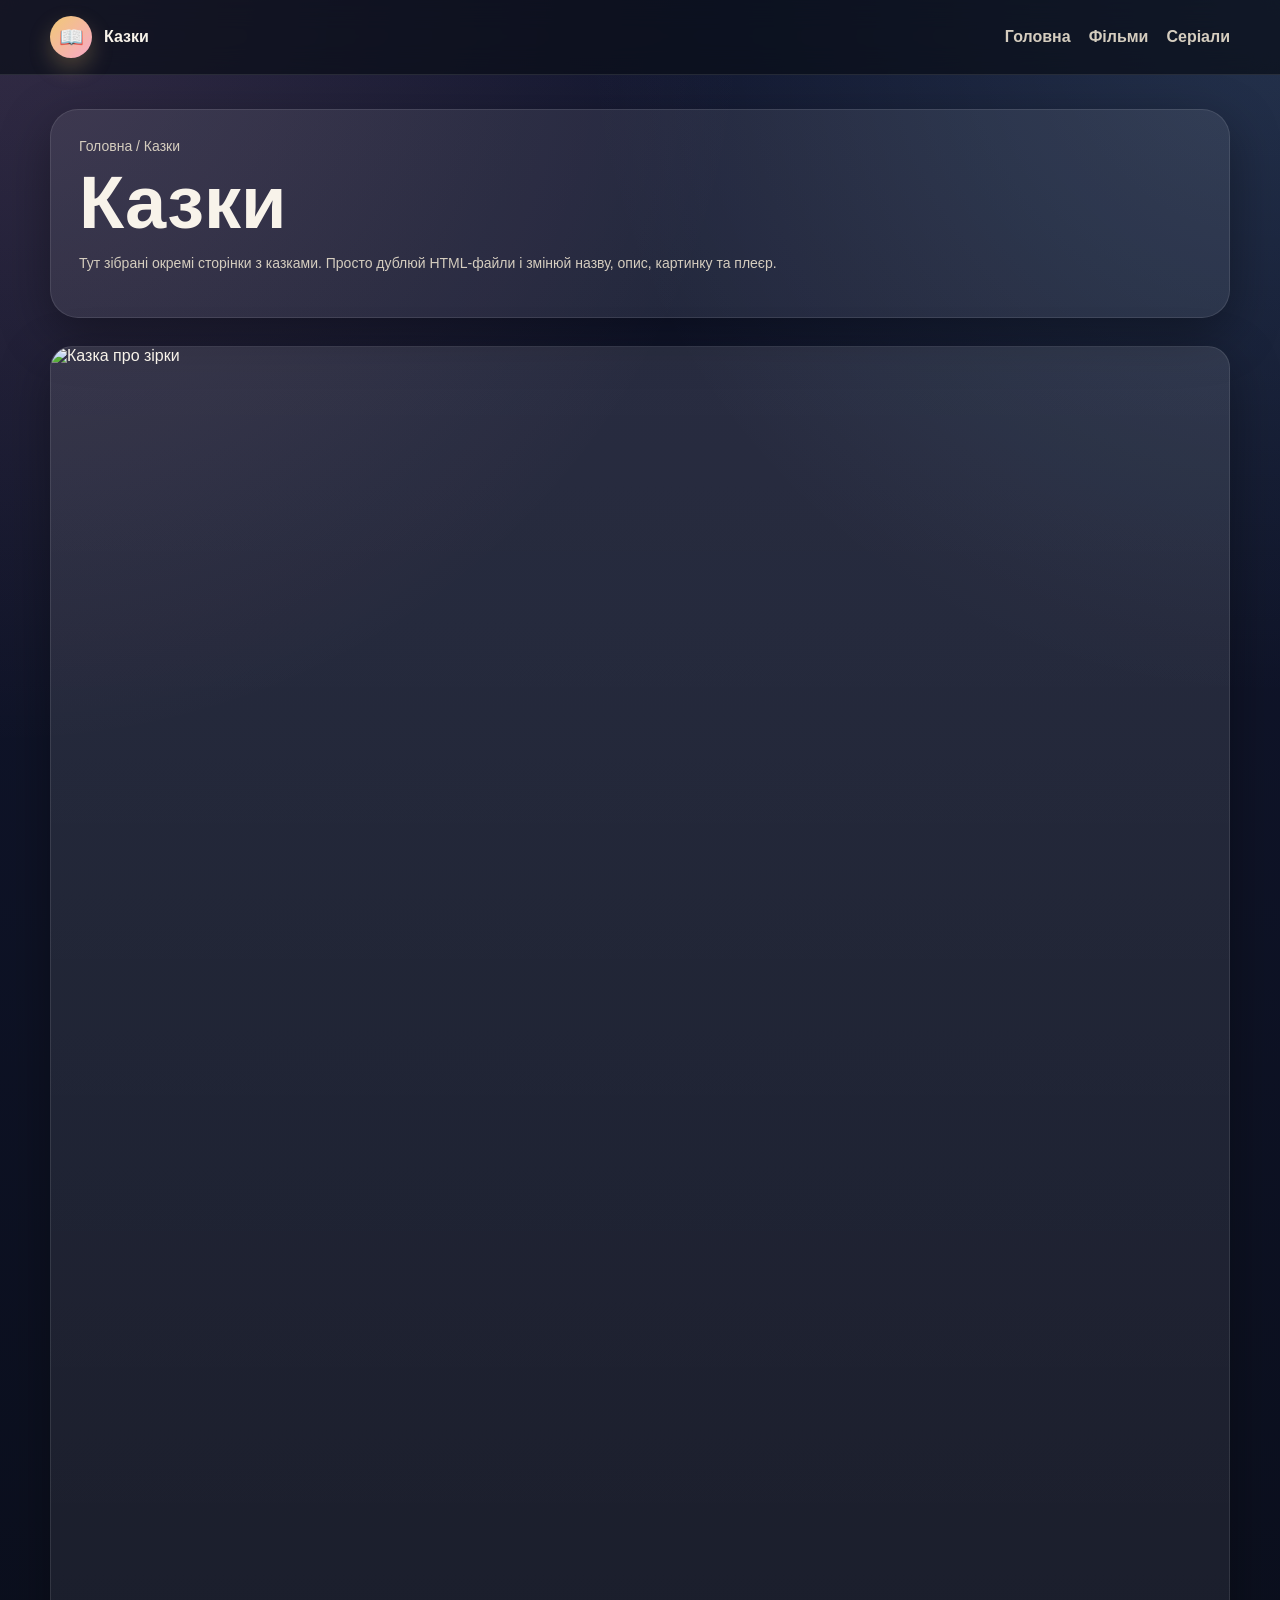
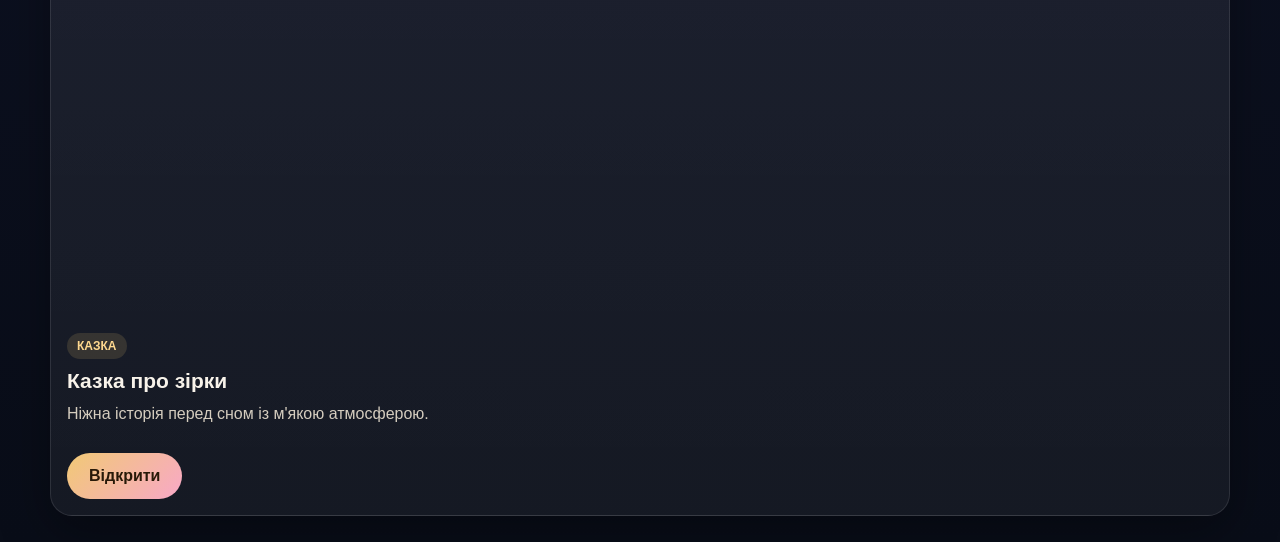
==== fairy-tales/index.html @ 1354e846 "Add files via upload" ====
<!DOCTYPE html>
<html lang="uk">
<head>
  <meta charset="UTF-8" />
  <meta name="viewport" content="width=device-width, initial-scale=1.0" />
  <title>Казки</title>
  <link rel="stylesheet" href="../style.css" />
</head>
<body>
  <header class="topbar">
    <div class="container topbar-inner">
      <div class="brand"><div class="brand-mark">📖</div><div>Казки</div></div>
      <nav class="nav">
        <a href="../index.html">Головна</a>
        <a href="../movies/index.html">Фільми</a>
        <a href="../series/index.html">Серіали</a>
      </nav>
    </div>
  </header>
  <main class="page-hero">
    <div class="container">
      <div class="page-box">
        <div class="breadcrumbs"><a href="../index.html">Головна</a> / Казки</div>
        <h1>Казки</h1>
        <p class="note">Тут зібрані окремі сторінки з казками. Просто дублюй HTML-файли і змінюй назву, опис, картинку та плеєр.</p>
      </div>
    </div>
    <section class="section">
      <div class="container">
        <div class="grid">
          <article class="card">
            <img class="card-cover" src="https://images.unsplash.com/photo-1502086223501-7ea6ecd79368?auto=format&fit=crop&w=800&q=80" alt="Казка про зірки">
            <div class="card-body">
              <div class="card-tag">Казка</div>
              <h3>Казка про зірки</h3>
              <p>Ніжна історія перед сном із м'якою атмосферою.</p>
              <div class="actions"><a class="btn btn-primary" href="./kazka-pro-zirky.html">Відкрити</a></div>
            </div>
          </article>
        </div>
      </div>
    </section>
  </main>
</body>
</html>
---- style.css ----
:root {
  --bg: #0b1020;
  --bg-soft: #121930;
  --surface: rgba(255,255,255,0.08);
  --surface-2: rgba(255,255,255,0.12);
  --border: rgba(255,255,255,0.1);
  --text: #f8f3ea;
  --muted: #d5cdbf;
  --gold: #f1c975;
  --rose: #f8a8c7;
  --blue: #93d8ff;
  --shadow: 0 16px 50px rgba(0,0,0,0.35);
  --radius: 22px;
}
* { box-sizing: border-box; }
html { scroll-behavior: smooth; }
body {
  margin: 0;
  font-family: Arial, sans-serif;
  color: var(--text);
  background:
    radial-gradient(circle at top left, rgba(248,168,199,0.14), transparent 30%),
    radial-gradient(circle at top right, rgba(147,216,255,0.14), transparent 28%),
    linear-gradient(180deg, #121730 0%, #090d18 100%);
}
a { color: inherit; text-decoration: none; }
img { max-width: 100%; display: block; }
.container { width: min(1180px, calc(100% - 32px)); margin: 0 auto; }
.topbar {
  position: sticky; top: 0; z-index: 20;
  backdrop-filter: blur(14px);
  background: rgba(9,13,24,0.7);
  border-bottom: 1px solid var(--border);
}
.topbar-inner {
  display: flex; align-items: center; justify-content: space-between;
  gap: 14px; padding: 16px 0;
}
.brand { display: flex; align-items: center; gap: 12px; font-weight: 800; }
.brand-mark {
  width: 42px; height: 42px; border-radius: 50%; display: grid; place-items: center;
  background: linear-gradient(135deg, var(--gold), var(--rose)); color: #2b1b07; font-size: 20px;
  box-shadow: 0 10px 22px rgba(241,201,117,0.25);
}
.nav { display: flex; gap: 18px; flex-wrap: wrap; color: var(--muted); font-weight: 700; }
.hero { padding: 42px 0 26px; }
.hero-card {
  min-height: 500px; border-radius: 32px; overflow: hidden; box-shadow: var(--shadow);
  display: grid; align-items: end;
  background:
    linear-gradient(120deg, rgba(8,12,24,0.78), rgba(18,26,48,0.55)),
    url('https://images.unsplash.com/photo-1518709766631-a6a7f45921c3?auto=format&fit=crop&w=1600&q=80') center/cover;
}
.hero-overlay { padding: 42px; max-width: 700px; }
.badge {
  display: inline-block; padding: 8px 14px; border-radius: 999px;
  background: rgba(255,255,255,0.12); color: #fff3cf; font-size: 13px; font-weight: 800;
  margin-bottom: 16px;
}
h1 { margin: 0 0 14px; font-size: clamp(40px, 6vw, 74px); line-height: 0.95; }
.hero p { margin: 0; max-width: 58ch; color: #f3eadc; font-size: 18px; line-height: 1.7; }
.actions { display: flex; gap: 14px; flex-wrap: wrap; margin-top: 26px; }
.btn {
  display: inline-flex; align-items: center; justify-content: center; padding: 14px 22px;
  border-radius: 999px; border: 0; cursor: pointer; font-weight: 800;
}
.btn-primary { background: linear-gradient(135deg, var(--gold), var(--rose)); color: #281908; }
.btn-secondary { background: rgba(255,255,255,0.12); color: var(--text); border: 1px solid var(--border); }
.section { padding: 28px 0 8px; }
.section-head { display: flex; align-items: center; justify-content: space-between; gap: 16px; margin-bottom: 18px; }
.section-title { font-size: 28px; font-weight: 800; }
.section-link { color: var(--gold); font-weight: 700; }
.grid { display: grid; grid-template-columns: repeat(auto-fit, minmax(220px, 1fr)); gap: 18px; }
.card {
  overflow: hidden; border-radius: var(--radius); background: linear-gradient(180deg, rgba(255,255,255,0.1), rgba(255,255,255,0.05));
  border: 1px solid var(--border); box-shadow: var(--shadow);
}
.card-cover { aspect-ratio: 3/4; width: 100%; object-fit: cover; }
.card-body { padding: 16px; }
.card-tag {
  display: inline-block; margin-bottom: 10px; padding: 6px 10px; border-radius: 999px;
  background: rgba(241,201,117,0.14); color: #ffd98f; font-size: 12px; font-weight: 800; text-transform: uppercase;
}
.card h3, .card h2 { margin: 0 0 8px; font-size: 21px; }
.card p { margin: 0; color: var(--muted); line-height: 1.6; }
.page-hero {
  padding: 34px 0 18px;
}
.page-box {
  border-radius: 28px; padding: 28px; border: 1px solid var(--border); background: var(--surface); box-shadow: var(--shadow);
}
.breadcrumbs { color: var(--muted); font-size: 14px; margin-bottom: 14px; }
.video-box {
  position: relative; width: 100%; padding-top: 56.25%; background: #000; border-radius: 18px; overflow: hidden; margin-top: 18px;
}
.video-box iframe { position: absolute; inset: 0; width: 100%; height: 100%; border: 0; }
.list { list-style: none; padding: 0; margin: 18px 0 0; display: grid; gap: 10px; }
.list li a, .episode-btn {
  display: block; padding: 14px 16px; border-radius: 14px; background: rgba(255,255,255,0.08); border: 1px solid var(--border);
}
.footer { padding: 44px 0 54px; text-align: center; color: #cbc2b3; font-size: 14px; }
.player-layout { display: grid; grid-template-columns: 320px 1fr; gap: 20px; }
.sidebar-box, .content-box {
  border-radius: 24px; background: var(--surface); border: 1px solid var(--border); box-shadow: var(--shadow); padding: 18px;
}
select {
  width: 100%; padding: 12px; border-radius: 12px; border: 1px solid var(--border); background: rgba(255,255,255,0.08); color: var(--text);
}
.episode-btn { color: var(--text); cursor: pointer; margin-bottom: 10px; }
.episode-btn.active { background: rgba(241,201,117,0.18); border-color: rgba(241,201,117,0.3); }
.note { color: var(--muted); font-size: 14px; line-height: 1.6; }
@media (max-width: 900px) {
  .topbar-inner { flex-direction: column; align-items: flex-start; }
  .hero-overlay { padding: 28px; }
  .player-layout { grid-template-columns: 1fr; }
}
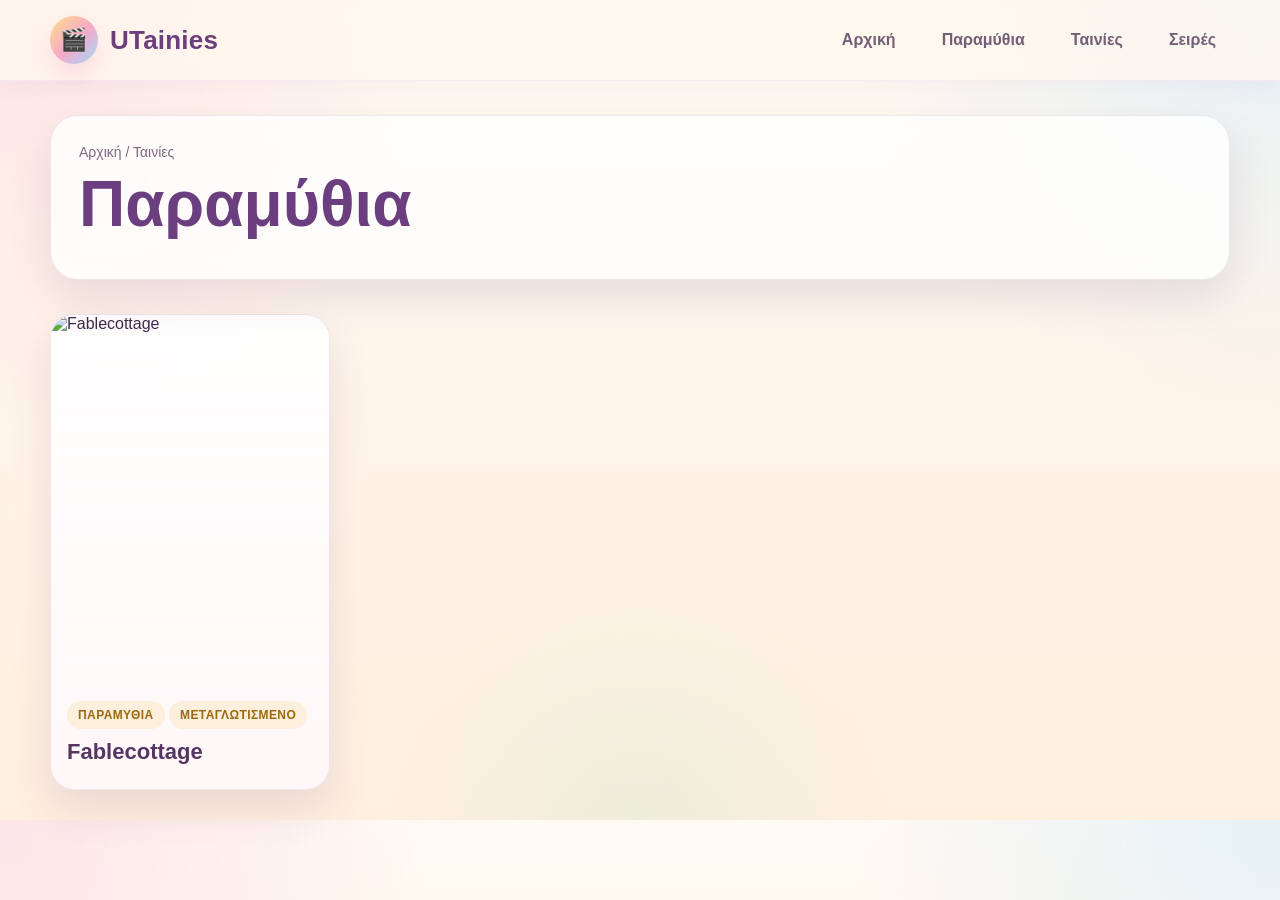
==== commit eab8110e: "Update index.html" ====
--- a/fairy-tales/index.html
+++ b/fairy-tales/index.html
@@ -1,42 +1,49 @@
 <!DOCTYPE html>
-<html lang="uk">
+<html lang="el">
 <head>
   <meta charset="UTF-8" />
   <meta name="viewport" content="width=device-width, initial-scale=1.0" />
-  <title>Казки</title>
+  <title>Παραμύθια | UTainies</title>
   <link rel="stylesheet" href="../style.css" />
 </head>
 <body>
   <header class="topbar">
     <div class="container topbar-inner">
-      <div class="brand"><div class="brand-mark">📖</div><div>Казки</div></div>
+      <div class="brand">
+        <div class="brand-mark">🎬</div>
+        <div>UTainies</div>
+      </div>
       <nav class="nav">
-        <a href="../index.html">Головна</a>
-        <a href="../movies/index.html">Фільми</a>
-        <a href="../series/index.html">Серіали</a>
+        <a href="../index.html">Αρχική</a>
+        <a href="../fairy-tales/index.html">Παραμύθια</a>
+        <a href="./index.html">Ταινίες</a>
+        <a href="../series/index.html">Σειρές</a>
       </nav>
     </div>
   </header>
+
   <main class="page-hero">
     <div class="container">
       <div class="page-box">
-        <div class="breadcrumbs"><a href="../index.html">Головна</a> / Казки</div>
-        <h1>Казки</h1>
-        <p class="note">Тут зібрані окремі сторінки з казками. Просто дублюй HTML-файли і змінюй назву, опис, картинку та плеєр.</p>
+        <div class="breadcrumbs"><a href="../index.html">Αρχική</a> / Ταινίες</div>
+        <h1>Παραμύθια</h1>
       </div>
     </div>
+
     <section class="section">
       <div class="container">
-        <div class="grid">
-          <article class="card">
-            <img class="card-cover" src="https://images.unsplash.com/photo-1502086223501-7ea6ecd79368?auto=format&fit=crop&w=800&q=80" alt="Казка про зірки">
-            <div class="card-body">
-              <div class="card-tag">Казка</div>
-              <h3>Казка про зірки</h3>
-              <p>Ніжна історія перед сном із м'якою атмосферою.</p>
-              <div class="actions"><a class="btn btn-primary" href="./kazka-pro-zirky.html">Відкрити</a></div>
-            </div>
-          </article>
+        <div class="movies-grid">
+          <a class="movie-card-link" href="./fablecottage.html">
+            <article class="movie-card">
+              <img class="movie-poster" src="https://media.thefablecottage.com/stories/images/beebear01.jpg" alt="Fablecottage">
+              <div class="movie-card-body">
+                                <div class="card-tag">Παραμύθια</div>
+                <div class="card-tag">Mεταγλωτισμένο</div>
+                <h3 class="movie-title">Fablecottage</h3>
+              </div>
+            </article>
+          </a>
+
         </div>
       </div>
     </section>
--- a/style.css
+++ b/style.css
@@ -1,116 +1,545 @@
 :root {
-  --bg: #0b1020;
-  --bg-soft: #121930;
-  --surface: rgba(255,255,255,0.08);
-  --surface-2: rgba(255,255,255,0.12);
-  --border: rgba(255,255,255,0.1);
-  --text: #f8f3ea;
-  --muted: #d5cdbf;
-  --gold: #f1c975;
-  --rose: #f8a8c7;
-  --blue: #93d8ff;
-  --shadow: 0 16px 50px rgba(0,0,0,0.35);
-  --radius: 22px;
-}
-* { box-sizing: border-box; }
-html { scroll-behavior: smooth; }
+  --bg: #fff8ef;
+  --bg-soft: #fff2e1;
+  --surface: rgba(255, 255, 255, 0.78);
+  --surface-2: rgba(255, 255, 255, 0.9);
+  --border: rgba(122, 73, 122, 0.12);
+  --text: #3f2a49;
+  --muted: #7d6a7f;
+
+  --gold: #f3c86a;
+  --rose: #f59bbc;
+  --blue: #8ed3ff;
+  --berry: #8c5cff;
+  --mint: #9be7c4;
+
+  --shadow: 0 18px 40px rgba(116, 74, 124, 0.14);
+  --shadow-soft: 0 10px 24px rgba(116, 74, 124, 0.08);
+
+  --radius: 24px;
+  --radius-lg: 32px;
+  --radius-pill: 999px;
+
+  --container: 1180px;
+}
+
+*,
+*::before,
+*::after {
+  box-sizing: border-box;
+}
+
+html {
+  scroll-behavior: smooth;
+}
+
 body {
   margin: 0;
   font-family: Arial, sans-serif;
   color: var(--text);
   background:
-    radial-gradient(circle at top left, rgba(248,168,199,0.14), transparent 30%),
-    radial-gradient(circle at top right, rgba(147,216,255,0.14), transparent 28%),
-    linear-gradient(180deg, #121730 0%, #090d18 100%);
-}
-a { color: inherit; text-decoration: none; }
-img { max-width: 100%; display: block; }
-.container { width: min(1180px, calc(100% - 32px)); margin: 0 auto; }
+    radial-gradient(circle at top left, rgba(245,155,188,0.22), transparent 28%),
+    radial-gradient(circle at top right, rgba(142,211,255,0.22), transparent 28%),
+    radial-gradient(circle at bottom center, rgba(155,231,196,0.18), transparent 24%),
+    linear-gradient(180deg, #fffaf4 0%, #fff4e8 52%, #ffefdf 100%);
+}
+
+a {
+  color: inherit;
+  text-decoration: none;
+}
+
+img {
+  max-width: 100%;
+  display: block;
+}
+
+.container {
+  width: min(var(--container), calc(100% - 32px));
+  margin: 0 auto;
+}
+
 .topbar {
-  position: sticky; top: 0; z-index: 20;
+  position: sticky;
+  top: 0;
+  z-index: 20;
   backdrop-filter: blur(14px);
-  background: rgba(9,13,24,0.7);
-  border-bottom: 1px solid var(--border);
-}
+  background: rgba(255, 248, 239, 0.72);
+  border-bottom: 1px solid rgba(140, 92, 255, 0.08);
+  box-shadow: 0 6px 20px rgba(130, 103, 154, 0.06);
+}
+
 .topbar-inner {
-  display: flex; align-items: center; justify-content: space-between;
-  gap: 14px; padding: 16px 0;
-}
-.brand { display: flex; align-items: center; gap: 12px; font-weight: 800; }
+  display: flex;
+  align-items: center;
+  justify-content: space-between;
+  gap: 14px;
+  padding: 16px 0;
+}
+
+.brand {
+  display: flex;
+  align-items: center;
+  gap: 12px;
+  font-family: Arial, sans-serif;
+  font-size: 26px;
+  font-weight: 800;
+  color: #6c3f7c;
+  letter-spacing: 0.2px;
+}
+
 .brand-mark {
-  width: 42px; height: 42px; border-radius: 50%; display: grid; place-items: center;
-  background: linear-gradient(135deg, var(--gold), var(--rose)); color: #2b1b07; font-size: 20px;
-  box-shadow: 0 10px 22px rgba(241,201,117,0.25);
-}
-.nav { display: flex; gap: 18px; flex-wrap: wrap; color: var(--muted); font-weight: 700; }
-.hero { padding: 42px 0 26px; }
+  width: 48px;
+  height: 48px;
+  border-radius: 50%;
+  display: grid;
+  place-items: center;
+  background: linear-gradient(135deg, #ffe08a, #f7a8c7 52%, #9fdcff 100%);
+  color: #5c3568;
+  font-size: 22px;
+  box-shadow: 0 12px 24px rgba(245,155,188,0.28);
+}
+
+.nav {
+  display: flex;
+  gap: 18px;
+  flex-wrap: wrap;
+  color: #745f77;
+  font-weight: 800;
+}
+
+.nav a {
+  padding: 10px 14px;
+  border-radius: 999px;
+}
+
+.nav a:hover {
+  background: rgba(255,255,255,0.62);
+  color: #5d3d69;
+}
+
+.hero {
+  padding: 44px 0 30px;
+}
+
 .hero-card {
-  min-height: 500px; border-radius: 32px; overflow: hidden; box-shadow: var(--shadow);
-  display: grid; align-items: end;
+  position: relative;
+  min-height: 560px;
+  border-radius: 36px;
+  overflow: hidden;
+  box-shadow: 0 26px 60px rgba(143, 98, 156, 0.18);
+  display: grid;
+  align-items: end;
   background:
-    linear-gradient(120deg, rgba(8,12,24,0.78), rgba(18,26,48,0.55)),
-    url('https://images.unsplash.com/photo-1518709766631-a6a7f45921c3?auto=format&fit=crop&w=1600&q=80') center/cover;
-}
-.hero-overlay { padding: 42px; max-width: 700px; }
+    linear-gradient(120deg, rgba(101, 57, 120, 0.24), rgba(255,255,255,0.08)),
+    linear-gradient(180deg, rgba(72, 32, 94, 0.16), rgba(77, 36, 88, 0.42)),
+    url('https://image.tmdb.org/t/p/original/19s4DNIDKbK1zXFxov5J4ECFogl.jpg') center/cover;
+}
+
+.hero-card::after {
+  content: "";
+  position: absolute;
+  inset: auto -40px -40px auto;
+  width: 240px;
+  height: 240px;
+  background: radial-gradient(circle, rgba(255,255,255,0.24), transparent 65%);
+  pointer-events: none;
+}
+
+.hero-overlay {
+  position: relative;
+  z-index: 1;
+  padding: 44px;
+  max-width: 760px;
+}
+
 .badge {
-  display: inline-block; padding: 8px 14px; border-radius: 999px;
-  background: rgba(255,255,255,0.12); color: #fff3cf; font-size: 13px; font-weight: 800;
-  margin-bottom: 16px;
-}
-h1 { margin: 0 0 14px; font-size: clamp(40px, 6vw, 74px); line-height: 0.95; }
-.hero p { margin: 0; max-width: 58ch; color: #f3eadc; font-size: 18px; line-height: 1.7; }
-.actions { display: flex; gap: 14px; flex-wrap: wrap; margin-top: 26px; }
+  display: inline-block;
+  padding: 9px 15px;
+  border-radius: var(--radius-pill);
+  background: rgba(255,255,255,0.22);
+  border: 1px solid rgba(255,255,255,0.24);
+  color: #fff7df;
+  font-size: 13px;
+  font-weight: 800;
+  margin-bottom: 18px;
+  backdrop-filter: blur(8px);
+}
+
+h1 {
+  margin: 0 0 16px;
+  font-family: Arial, sans-serif;
+  font-size: clamp(42px, 6vw, 78px);
+  line-height: 0.95;
+  color: #fffaf6;
+  text-shadow: 0 4px 18px rgba(72, 29, 84, 0.22);
+}
+
+.page-box h1 {
+  color: #6b3f7f;
+  text-shadow: none;
+  font-size: clamp(38px, 5vw, 64px);
+}
+
+.page-box .note,
+.page-box p {
+  color: #6f6174;
+}
+
+.hero p {
+  margin: 0;
+  max-width: 58ch;
+  color: #fff4ec;
+  font-size: 18px;
+  line-height: 1.75;
+}
+
+.actions {
+  display: flex;
+  gap: 14px;
+  flex-wrap: wrap;
+  margin-top: 28px;
+}
+
 .btn {
-  display: inline-flex; align-items: center; justify-content: center; padding: 14px 22px;
-  border-radius: 999px; border: 0; cursor: pointer; font-weight: 800;
-}
-.btn-primary { background: linear-gradient(135deg, var(--gold), var(--rose)); color: #281908; }
-.btn-secondary { background: rgba(255,255,255,0.12); color: var(--text); border: 1px solid var(--border); }
-.section { padding: 28px 0 8px; }
-.section-head { display: flex; align-items: center; justify-content: space-between; gap: 16px; margin-bottom: 18px; }
-.section-title { font-size: 28px; font-weight: 800; }
-.section-link { color: var(--gold); font-weight: 700; }
-.grid { display: grid; grid-template-columns: repeat(auto-fit, minmax(220px, 1fr)); gap: 18px; }
+  display: inline-flex;
+  align-items: center;
+  justify-content: center;
+  min-height: 48px;
+  padding: 14px 24px;
+  border-radius: var(--radius-pill);
+  border: 1px solid transparent;
+  cursor: pointer;
+  font-weight: 800;
+  box-shadow: var(--shadow-soft);
+}
+
+.btn-primary {
+  background: linear-gradient(135deg, #ffd878, #f6a7c2 55%, #9fdcff 100%);
+  color: #4f2f5b;
+}
+
+.btn-primary:hover {
+  transform: translateY(-1px);
+  box-shadow: 0 16px 30px rgba(245,155,188,0.22);
+}
+
+.btn-secondary {
+  background: rgba(255,255,255,0.2);
+  color: #fffaf7;
+  border: 1px solid rgba(255,255,255,0.28);
+  backdrop-filter: blur(8px);
+}
+
+.btn-secondary:hover {
+  background: rgba(255,255,255,0.28);
+}
+
+.section {
+  padding: 34px 0 12px;
+}
+
+.section-head {
+  display: flex;
+  align-items: center;
+  justify-content: space-between;
+  gap: 16px;
+  margin-bottom: 20px;
+}
+
+.section-title {
+  font-family: Arial, sans-serif;
+  font-size: 32px;
+  font-weight: 800;
+  color: #5c3a6e;
+}
+
+.section-link {
+  color: #a0621d;
+  font-weight: 800;
+}
+
+.grid {
+  display: grid;
+  grid-template-columns: repeat(auto-fit, minmax(240px, 1fr));
+  gap: 20px;
+}
+
 .card {
-  overflow: hidden; border-radius: var(--radius); background: linear-gradient(180deg, rgba(255,255,255,0.1), rgba(255,255,255,0.05));
-  border: 1px solid var(--border); box-shadow: var(--shadow);
-}
-.card-cover { aspect-ratio: 3/4; width: 100%; object-fit: cover; }
-.card-body { padding: 16px; }
+  overflow: hidden;
+  border-radius: var(--radius);
+  background: linear-gradient(180deg, rgba(255,255,255,0.92), rgba(255,248,252,0.86));
+  border: 1px solid var(--border);
+  box-shadow: var(--shadow);
+  transition: transform 0.25s ease, box-shadow 0.25s ease;
+}
+
+.card:hover {
+  transform: translateY(-4px);
+  box-shadow: 0 22px 40px rgba(138, 95, 149, 0.18);
+}
+
+.card-cover {
+  aspect-ratio: 3 / 4;
+  width: 100%;
+  object-fit: cover;
+}
+
+.card-body {
+  padding: 18px;
+}
+
 .card-tag {
-  display: inline-block; margin-bottom: 10px; padding: 6px 10px; border-radius: 999px;
-  background: rgba(241,201,117,0.14); color: #ffd98f; font-size: 12px; font-weight: 800; text-transform: uppercase;
-}
-.card h3, .card h2 { margin: 0 0 8px; font-size: 21px; }
-.card p { margin: 0; color: var(--muted); line-height: 1.6; }
+  display: inline-block;
+  margin-bottom: 10px;
+  padding: 7px 11px;
+  border-radius: 999px;
+  background: rgba(243,200,106,0.2);
+  color: #9b6a10;
+  font-size: 12px;
+  font-weight: 800;
+  text-transform: uppercase;
+  letter-spacing: 0.4px;
+}
+
+.card h3,
+.card h2 {
+  margin: 0 0 8px;
+  font-family: Arial, sans-serif;
+  font-size: 24px;
+  line-height: 1.05;
+  color: #553562;
+}
+
+.card p {
+  margin: 0;
+  color: var(--muted);
+  line-height: 1.7;
+}
+
 .page-hero {
   padding: 34px 0 18px;
 }
+
 .page-box {
-  border-radius: 28px; padding: 28px; border: 1px solid var(--border); background: var(--surface); box-shadow: var(--shadow);
-}
-.breadcrumbs { color: var(--muted); font-size: 14px; margin-bottom: 14px; }
+  border-radius: 28px;
+  padding: 28px;
+  border: 1px solid var(--border);
+  background: var(--surface);
+  backdrop-filter: blur(12px);
+  box-shadow: var(--shadow);
+}
+
+.breadcrumbs {
+  color: var(--muted);
+  font-size: 14px;
+  margin-bottom: 14px;
+}
+
 .video-box {
-  position: relative; width: 100%; padding-top: 56.25%; background: #000; border-radius: 18px; overflow: hidden; margin-top: 18px;
-}
-.video-box iframe { position: absolute; inset: 0; width: 100%; height: 100%; border: 0; }
-.list { list-style: none; padding: 0; margin: 18px 0 0; display: grid; gap: 10px; }
-.list li a, .episode-btn {
-  display: block; padding: 14px 16px; border-radius: 14px; background: rgba(255,255,255,0.08); border: 1px solid var(--border);
-}
-.footer { padding: 44px 0 54px; text-align: center; color: #cbc2b3; font-size: 14px; }
-.player-layout { display: grid; grid-template-columns: 320px 1fr; gap: 20px; }
-.sidebar-box, .content-box {
-  border-radius: 24px; background: var(--surface); border: 1px solid var(--border); box-shadow: var(--shadow); padding: 18px;
-}
+  position: relative;
+  width: 100%;
+  padding-top: 56.25%;
+  background: #140f1b;
+  border-radius: 20px;
+  overflow: hidden;
+  margin-top: 18px;
+  box-shadow: inset 0 0 0 1px rgba(255,255,255,0.08);
+}
+
+.video-box iframe {
+  position: absolute;
+  inset: 0;
+  width: 100%;
+  height: 100%;
+  border: 0;
+}
+
+.list {
+  list-style: none;
+  padding: 0;
+  margin: 18px 0 0;
+  display: grid;
+  gap: 10px;
+}
+
+.list li a,
+.episode-btn {
+  display: block;
+  padding: 14px 16px;
+  border-radius: 16px;
+  background: rgba(255,255,255,0.72);
+  border: 1px solid rgba(140, 92, 255, 0.1);
+  box-shadow: var(--shadow-soft);
+}
+
+.footer {
+  padding: 46px 0 58px;
+  text-align: center;
+  color: #8a748a;
+  font-size: 14px;
+}
+
+.player-layout {
+  display: grid;
+  grid-template-columns: 320px 1fr;
+  gap: 20px;
+}
+
+.sidebar-box,
+.content-box {
+  border-radius: 24px;
+  background: var(--surface);
+  border: 1px solid var(--border);
+  box-shadow: var(--shadow);
+  backdrop-filter: blur(12px);
+  padding: 18px;
+}
+
 select {
-  width: 100%; padding: 12px; border-radius: 12px; border: 1px solid var(--border); background: rgba(255,255,255,0.08); color: var(--text);
-}
-.episode-btn { color: var(--text); cursor: pointer; margin-bottom: 10px; }
-.episode-btn.active { background: rgba(241,201,117,0.18); border-color: rgba(241,201,117,0.3); }
-.note { color: var(--muted); font-size: 14px; line-height: 1.6; }
+  width: 100%;
+  padding: 12px;
+  border-radius: 14px;
+  border: 1px solid rgba(140, 92, 255, 0.16);
+  background: rgba(255,255,255,0.8);
+  color: var(--text);
+}
+
+.episode-btn {
+  color: var(--text);
+  cursor: pointer;
+  margin-bottom: 10px;
+}
+
+.episode-btn.active {
+  background: linear-gradient(135deg, rgba(255,216,120,0.42), rgba(245,155,188,0.28));
+  border-color: rgba(243,200,106,0.34);
+}
+
+.note {
+  color: var(--muted);
+  font-size: 14px;
+  line-height: 1.7;
+}
+
+/* Movies page */
+.movies-grid {
+  display: grid;
+  grid-template-columns: repeat(4, minmax(0, 1fr));
+  gap: 20px;
+}
+
+.movie-card-link {
+  display: block;
+  color: inherit;
+  text-decoration: none;
+}
+
+.movie-card {
+  overflow: hidden;
+  border-radius: var(--radius);
+  background: linear-gradient(180deg, rgba(255,255,255,0.92), rgba(255,248,252,0.86));
+  border: 1px solid var(--border);
+  box-shadow: var(--shadow);
+  transition: transform 0.25s ease, box-shadow 0.25s ease;
+  height: 100%;
+}
+
+.movie-card:hover {
+  transform: translateY(-4px);
+  box-shadow: 0 22px 40px rgba(138, 95, 149, 0.18);
+}
+
+.movie-poster {
+  aspect-ratio: 3 / 4;
+  width: 100%;
+  object-fit: cover;
+  display: block;
+}
+
+.movie-card-body {
+  padding: 16px;
+}
+
+.movie-title {
+  margin: 0 0 8px;
+  font-size: 22px;
+  font-weight: 800;
+  color: #553562;
+}
+
+.movie-desc {
+  margin: 0;
+  color: var(--muted);
+  line-height: 1.65;
+  font-size: 14px;
+}
+
+@media (max-width: 1100px) {
+  .movies-grid {
+    grid-template-columns: repeat(3, minmax(0, 1fr));
+  }
+}
+
 @media (max-width: 900px) {
-  .topbar-inner { flex-direction: column; align-items: flex-start; }
-  .hero-overlay { padding: 28px; }
-  .player-layout { grid-template-columns: 1fr; }
-}
+  .topbar-inner {
+    flex-direction: column;
+    align-items: flex-start;
+  }
+
+  .hero-overlay {
+    padding: 28px;
+  }
+
+  .player-layout {
+    grid-template-columns: 1fr;
+  }
+
+  .brand {
+    font-size: 24px;
+  }
+
+  .section-title {
+    font-size: 28px;
+  }
+}
+
+@media (max-width: 780px) {
+  .movies-grid {
+    grid-template-columns: repeat(2, minmax(0, 1fr));
+  }
+}
+
+@media (max-width: 640px) {
+  .hero-card {
+    min-height: 500px;
+    border-radius: 28px;
+  }
+
+  h1 {
+    font-size: clamp(36px, 11vw, 54px);
+  }
+
+  .hero p {
+    font-size: 16px;
+  }
+
+  .nav {
+    gap: 10px;
+  }
+
+  .nav a {
+    padding: 8px 10px;
+  }
+
+  .card h3,
+  .card h2 {
+    font-size: 22px;
+  }
+}
+
+@media (max-width: 520px) {
+  .movies-grid {
+    grid-template-columns: 1fr;
+  }
+}
